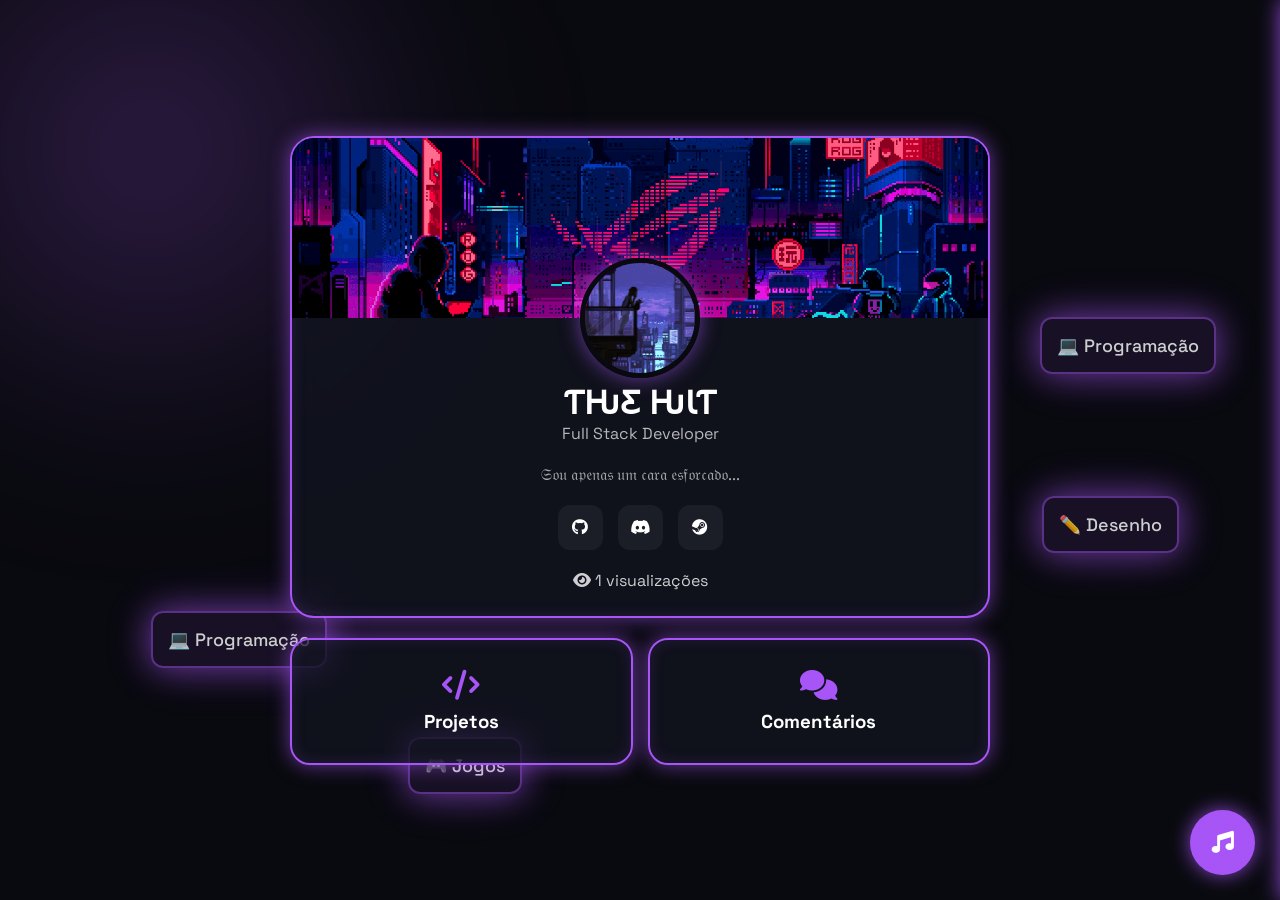
==== index.html @ 6cf0e98c "corrigindo erros pronto" ====
<!DOCTYPE html>
<html lang="pt-BR">
<head>
<meta charset="UTF-8">
<meta name="viewport" content="width=device-width, initial-scale=1.0">

<title>ƬǶƸ ǶƖƬ</title>

<link rel="stylesheet" href="perfil_jogo/css/css.css">

<link href="https://fonts.googleapis.com/css2?family=Space+Grotesk:wght@400;500;700&display=swap" rel="stylesheet">

<link rel="stylesheet"
href="https://cdnjs.cloudflare.com/ajax/libs/font-awesome/6.5.2/css/all.min.css">
</head>

<body>

<div class="bg-glow"></div>

<div class="container">

    <div class="profile-card">

        <div class="banner">
            <img src="perfil_jogo/img/punk.gif" alt="">
        </div>

        <div class="profile-content">

            <img src="perfil_jogo/img/04.gif" alt=""
            class="avatar">

            <h1>ƬǶƸ ǶƖƬ</h1>

            <span class="role">
                Full Stack Developer
            </span>

            <p class="bio">
                𝔖𝔬𝔲 𝔞𝔭𝔢𝔫𝔞𝔰 𝔲𝔪 𝔠𝔞𝔯𝔞 𝔢𝔰𝔣𝔬𝔯𝔠𝔞𝔡𝔬...
            </p>

            <div class="socials">

                <a href="https://github.com/Danhit08" target="_blank" class="badge-icon">
                    <i class="fab fa-github"></i>
                </a>

                <a href="https://discord.com/users/820844419317760000" target="_blank" class="badge-icon">
                    <i class="fab fa-discord"></i>
                </a>

                <a href="https://steamcommunity.com/profiles/76561199571584449/" target="_blank" class="badge-icon">
                    <i class="fab fa-steam"></i>
                </a>

            </div>

            <div class="views">
                <i class="fas fa-eye"></i>
                <span id="viewCounter">0</span>
                visualizações
            </div>

        </div>

    </div>

    <div class="quick-grid">

        <div class="mini-card"
        onclick="openProjects()">

            <i class="fas fa-code"></i>

            <h3>Projetos</h3>

        </div>

        <div class="mini-card"
        onclick="openComments()">

            <i class="fas fa-comments"></i>

            <h3>Comentários</h3>

        </div>

    </div>

</div>

<!-- MODAL PROJETOS -->

<div class="modal" id="projectsModal">

    <div class="modal-box">

        <span class="close"
        onclick="closeProjects()">
            &times;
        </span>

        <h2>
            <i class="fas fa-code"></i>
            Projetos
        </h2>

        <p class="modal-subtitle">
            Estão em desenvolvimento
        </p>

        <div class="project-list">

            <div class="project-item">

                <h3>The Pro Battleground</h3>

            </div>

            <div class="project-item">

                <h3>My Tiny Plot</h3>

            </div>

        </div>

    </div>

</div>

<!-- MODAL COMENTÁRIOS -->

<div class="modal" id="commentsModal">

    <div class="modal-box">

        <span class="close"
        onclick="closeComments()">
            &times;
        </span>

        <h2>Comentários</h2>

        <input
        id="nick"
        placeholder="Nick">

        <textarea
        id="msg"
        placeholder="Comentário"></textarea>

        <button onclick="addComment()">
            Enviar
        </button>

        <div id="comments"></div>

    </div>

</div>

<!-- PLAYER -->

<button
class="music-btn"
onclick="toggleMusic()">

<i class="fas fa-music"></i>

</button>

<div class="music-panel"
id="musicPanel">

    <h3>Playlist</h3>
    
    <div class="playlist">
        <div class="playlist-item" onclick="playMusic('perfil_jogo/music/Chrono _ Everin - BRISA DE VERÃO _ Haley (Stardew Valley)(1080P_HD).mp3', this)">
            🎵 BRISA DE VERÃO - Haley
        </div>
        <div class="playlist-item" onclick="playMusic('perfil_jogo/music/Chrono - ANO DO PAVÃO _ Lord Shen (Kung Fu Panda)(1080P_HD).mp3', this)">
            🎵 ANO DO PAVÃO - Lord Shen
        </div>
        <div class="playlist-item" onclick="playMusic('perfil_jogo/music/Chrono - FLAGELO _ Scourge (Sonic)(1080P_HD).mp3', this)">
            🎵 FLAGELO - Scourge
        </div>
        <div class="playlist-item" onclick="playMusic('perfil_jogo/music/Chrono - ME LEVE PRA LUA _ (Tonikaku Kawaii)(1080P_HD).mp3', this)">
            🎵 ME LEVE PRA LUA
        </div>
        <div class="playlist-item" onclick="playMusic('perfil_jogo/music/Chrono - ROCKSTAR_ _ Piers (Pokémon)(1080P_HD).mp3', this)">
            🎵 ROCKSTAR - Piers
        </div>
        <div class="playlist-item" onclick="playMusic('perfil_jogo/music/Chrono - TIPO LUTADOR _ Chronoverso(1080P_HD).mp3', this)">
            🎵 TIPO LUTADOR - Chronoverso
        </div>
        <div class="playlist-item" onclick="playMusic('perfil_jogo/music/Chrono - REI DE UNOVA _ Chrono(720P_HD).mp3', this)">
            🎵 REI DE UNOVA - N
        </div>
        <div class="playlist-item" onclick="playMusic('perfil_jogo/music/M4rkim - Vilão Do Cenário (Barou Shoei)(1080P_HD).mp3', this)">
            🎵 Vilão Do Cenário - Barou
        </div>
        <div class="playlist-item" onclick="playMusic('perfil_jogo/music/Tic Tac (Fuufu Ijou_ Koibito Miman)(1080P_HD).mp3', this)">
            🎵 Tic Tac
        </div>
        <div class="playlist-item" onclick="playMusic('perfil_jogo/music/Yhwach (Bleach) - 9.9.9 _ M4rkim(720P_HD).mp3', this)">
            🎵 9.9.9 - Yhwach
        </div>
    </div>
    
    <div class="player-container">
        <div class="visualizer" id="visualizer">
            <div class="bar"></div>
            <div class="bar"></div>
            <div class="bar"></div>
            <div class="bar"></div>
            <div class="bar"></div>
            <div class="bar"></div>
            <div class="bar"></div>
            <div class="bar"></div>
        </div>
        
        <audio id="musicPlayer" controls>
            <source id="audioSource" src="" type="video/mp4">
        </audio>
    </div>

</div>

<!-- BOUNCING HOBBIES -->
<div id="bouncing-hobbies-container"></div>

<script src="perfil_jogo/js/js.js"></script>

</body>
</html>
---- perfil_jogo/css/css.css ----
:root{
--bg:#090a0f;
--card:rgba(18,20,32,.75);
--border:rgba(255,255,255,.08);
--accent:#a855f7;
--text:#fff;
}

*{
margin:0;
padding:0;
box-sizing:border-box;
}

body{
font-family:'Space Grotesk',sans-serif;
background:var(--bg);
color:white;
display:flex;
justify-content:center;
align-items:center;
min-height:100vh;
padding:30px;
}

.bg-glow{
position:fixed;
width:600px;
height:600px;
background:radial-gradient(
circle,
rgba(168,85,247,.3),
transparent 70%
);
filter:blur(100px);
top:-150px;
left:-150px;
}

.container{
width:100%;
max-width:700px;
position:relative;
z-index:10;
}

.profile-card{
background:var(--card);
border:2px solid var(--accent);
border-radius:24px;
overflow:hidden;
backdrop-filter:blur(16px);
box-shadow:0 0 20px rgba(168,85,247,.6), inset 0 0 15px rgba(168,85,247,.15);
}

.banner{
height:180px;
}

.banner img{
width:100%;
height:100%;
object-fit:cover;
}

.profile-content{
padding:25px;
text-align:center;
}

.avatar{
width:120px;
height:120px;
border:2px solid var(--accent);
border-radius:50%;
margin-top:-85px;
border:5px solid #090a0f;
box-shadow:0 0 20px rgba(168,85,247,.6), inset 0 0 15px rgba(168,85,247,.15);
transform: scaleX(-1);  /* inverte a imagem*/

}

.role{
color:#b8b8b8;
}

.bio{
margin-top:20px;
color:#aaa;
}

.socials{
display:flex;
justify-content:center;
gap:15px;
margin-top:20px;
}

.socials a{
width:45px;
height:45px;
display:flex;
justify-content:center;
align-items:center;
border-radius:12px;
background:rgba(255,255,255,.05);
color:white;
text-decoration:none;
}

.views{
margin-top:20px;
opacity:.8;
}

.quick-grid{
display:grid;
grid-template-columns:1fr 1fr;
gap:15px;
margin-top:20px;
}

.mini-card{
background:var(--card);
border:2px solid var(--accent);
border-radius:20px;
padding:30px;
text-align:center;
cursor:pointer;
box-shadow:0 0 20px rgba(168,85,247,.6), inset 0 0 15px rgba(168,85,247,.15);
transition:all .3s ease;
}

.mini-card:hover{
box-shadow:0 0 30px rgba(168,85,247,.8), inset 0 0 20px rgba(168,85,247,.2);
}

.mini-card i{
font-size:30px;
margin-bottom:10px;
color:var(--accent);
}

.modal{
display:none;
position:fixed;
inset:0;
background:rgba(0,0,0,.7);
justify-content:center;
align-items:center;
z-index:1000;
}

.modal-box{
width:90%;
max-width:500px;
background:#121420;
padding:25px;
border-radius:20px;
border:2px solid #a855f7;
box-shadow:0 0 20px rgba(168,85,247,.8), inset 0 0 20px rgba(168,85,247,.2);
}

.close{
float:right;
font-size:28px;
cursor:pointer;
}

input,
textarea{
width:100%;
padding:12px;
margin-top:10px;
background:#0f111a;
border:none;
border-radius:12px;
color:white;
}

button{
margin-top:10px;
padding:12px 18px;
border:none;
border-radius:12px;
background:var(--accent);
color:white;
}

.comment{
margin-top:10px;
padding:12px;
background:#1a1d2d;
border-radius:12px;
}

.music-btn{
position:fixed;
right:25px;
bottom:25px;
width:65px;
height:65px;
border-radius:50%;
font-size:22px;
box-shadow:0 0 20px rgba(168,85,247,.8), inset 0 0 20px rgba(168,85,247,.2);
}

.music-panel{
position:fixed;
top:0;
right:-320px;
width:320px;
height:100%;
background:#121420;
padding:20px;
transition:.4s;
z-index:999;
overflow-y:auto;
display:flex;
flex-direction:column;
box-shadow:0 0 20px rgba(168,85,247,.8), inset 0 0 20px rgba(168,85,247,.2);
}

.music-panel.active{
right:0;
box-shadow:0 0 20px rgba(168,85,247,.8), inset 0 0 20px rgba(168,85,247,.2);
}

.music-panel h3{
color:var(--accent);
margin-bottom:15px;
font-size:18px;
text-shadow:0 0 10px rgba(168,85,247,.5);
}

.player-container{
background:rgba(168,85,247,.1);
border:1px solid rgba(168,85,247,.3);
border-radius:20px;
padding:15px;
order:2;
}

.visualizer{
display:flex;
gap:4px;
align-items:flex-end;
justify-content:center;
height:40px;
margin-bottom:12px;
}

.visualizer .bar{
width:5px;
background:linear-gradient(to top, var(--accent), rgba(168,85,247,.4));
border-radius:3px;
height:8px;
box-shadow:0 0 8px var(--accent);
animation:pulse 0.5s ease-in-out infinite;
}

@keyframes pulse{
0%, 100%{ height:8px; }
50%{ height:25px; }
}

/* Audio Player Nativo */
audio{
width:100%;
min-height:70px;
border-radius:16px;

}

audio::-webkit-media-controls-panel {
background: transparent;
border-radius: 12px;
}

audio::-webkit-media-controls-play-button,
audio::-webkit-media-controls-mute-button{
    transform:scale(1.15);
}
audio::-webkit-media-controls-timeline {
accent-color: var(--accent);
background: rgba(168,85,247,.2);
border-radius: 8px;
height:8px;
margin:0 12px;
}


audio::-webkit-media-controls-current-time-display,
audio::-webkit-media-controls-time-remaining-display {
color: var(--accent);
font-weight: 700;
font-size: 14px;
}

audio::-webkit-media-controls-volume-slider {
accent-color: var(--accent);
width: 70px;
height:8px;
}

audio::-webkit-media-controls-volume-slider-container {
margin: 0 6px;
}

/* Firefox */
audio::-moz-range-track {
background: rgba(168,85,247,.2);
border-radius: 8px;
height:8px;
}

audio::-moz-range-thumb {
background: var(--accent);
border: none;
border-radius: 50%;
width: 20px;
height: 20px;
box-shadow: 0 0 15px rgba(168,85,247,.8);
}

.playlist{
display:flex;
flex-direction:column;
gap:10px;
flex:1;
overflow-y:auto;
order:1;
margin-bottom:15px;
}

.playlist-item{
background:rgba(255,255,255,.04);
border:1px solid rgba(255,255,255,.08);
border-radius:12px;
padding:12px;
color:white;
cursor:pointer;
font-size:13px;
transition:all .3s ease;
white-space:nowrap;
overflow:hidden;
text-overflow:ellipsis;
}

.playlist-item:hover{
background:rgba(168,85,247,.25);
border-color:var(--accent);
box-shadow:0 0 10px rgba(168,85,247,.4);
}

.playlist-item.active{
background:var(--accent);
border-color:var(--accent);
box-shadow:0 0 15px rgba(168,85,247,.6);
}

.modal-subtitle{
    color:#9ca3af;
    margin-bottom:20px;
}

.project-list{
    display:flex;
    flex-direction:column;
    gap:12px;
}

.project-item{
    background:rgba(255,255,255,.04);
    border:1px solid rgba(255,255,255,.08);
    border-radius:14px;
    padding:15px;
}

.project-item h3{
    font-size:16px;
}

.project-item span{
    color:#9ca3af;
    font-size:13px;
}

.hobby-grid{
    display:grid;
    grid-template-columns:1fr 1fr;
    gap:10px;
    margin-top:15px;
}

.hobby{
    background:rgba(168,85,247,.12);
    border:1px solid rgba(168,85,247,.25);
    border-radius:12px;
    padding:12px;
    text-align:center;
}

/* Bouncing Hobbies */
.bouncing-hobby{
    position:fixed;
    background:rgba(168,85,247,.12);
    border:2px solid rgba(168,85,247,.6);
    border-radius:12px;
    padding:15px;
    color:white;
    font-weight:500;
    font-size:18px;
    z-index:0;
    pointer-events:none;
    box-shadow:0 0 30px rgba(168,85,247,.6), 0 0 50px rgba(168,85,247,.4);
    user-select:none;
    opacity:0.8;
}

.player-controls{
    display:flex;
    gap:10px;
    align-items:center;
}

.player-controls button{
    background:var(--accent);
    border:none;
    border-radius:6px;
    width:35px;
    height:35px;
    color:white;
    font-size:14px;
    cursor:pointer;
    transition:all .3s ease;
    box-shadow:0 0 12px rgba(168,85,247,.4);
}

.player-controls button:hover{
    box-shadow:0 0 18px rgba(168,85,247,.8);
    transform:scale(1.05);
}
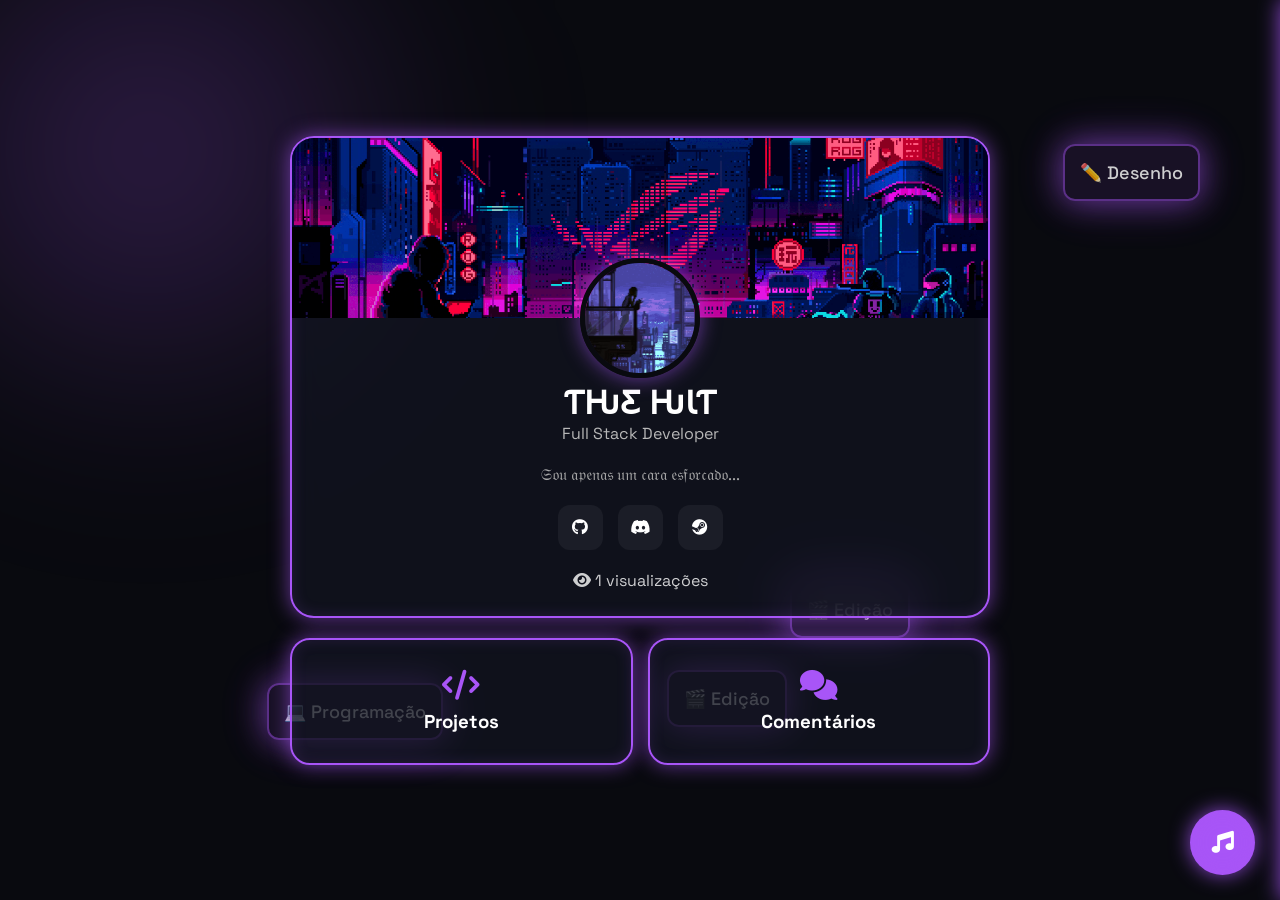
==== commit ddff2a80: "top top" ====
--- a/index.html
+++ b/index.html
@@ -175,7 +175,10 @@
 <div class="music-panel"
 id="musicPanel">
 
-    <h3>Playlist</h3>
+    <div class="music-panel-header">
+        <h3>Playlist</h3>
+        <button class="music-close-btn" onclick="closeMusic()" aria-label="Fechar playlist">X</button>
+    </div>
     
     <div class="playlist">
         <div class="playlist-item" onclick="playMusic('perfil_jogo/music/Chrono _ Everin - BRISA DE VERÃO _ Haley (Stardew Valley)(1080P_HD).mp3', this)">
@@ -196,7 +199,7 @@
         <div class="playlist-item" onclick="playMusic('perfil_jogo/music/Chrono - TIPO LUTADOR _ Chronoverso(1080P_HD).mp3', this)">
             🎵 TIPO LUTADOR - Chronoverso
         </div>
-        <div class="playlist-item" onclick="playMusic('perfil_jogo/music/Chrono - REI DE UNOVA _ Chrono(720P_HD).mp3', this)">
+        <div class="playlist-item" onclick="playMusic('perfil_jogo/music/N (Pokémon) - REI DE UNOVA _ Chrono(720P_HD).mp3', this)">
             🎵 REI DE UNOVA - N
         </div>
         <div class="playlist-item" onclick="playMusic('perfil_jogo/music/M4rkim - Vilão Do Cenário (Barou Shoei)(1080P_HD).mp3', this)">
@@ -229,6 +232,9 @@
 
 </div>
 
+<!-- BOUNCING COMMENTS -->
+<div id="bouncing-comments-container"></div>
+
 <!-- BOUNCING HOBBIES -->
 <div id="bouncing-hobbies-container"></div>
 
--- a/perfil_jogo/css/css.css
+++ b/perfil_jogo/css/css.css
@@ -226,11 +226,36 @@
 box-shadow:0 0 20px rgba(168,85,247,.8), inset 0 0 20px rgba(168,85,247,.2);
 }
 
+.music-panel-header{
+display:flex;
+align-items:center;
+justify-content:space-between;
+gap:12px;
+margin-bottom:15px;
+}
+
 .music-panel h3{
 color:var(--accent);
-margin-bottom:15px;
+margin:0;
 font-size:18px;
 text-shadow:0 0 10px rgba(168,85,247,.5);
+}
+
+.music-close-btn{
+border:none;
+background:transparent;
+color:white;
+font-size:18px;
+font-weight:700;
+line-height:1;
+cursor:pointer;
+padding:4px;
+transition:all .3s ease;
+}
+
+.music-close-btn:hover{
+color:var(--accent);
+text-shadow:0 0 10px rgba(168,85,247,.8);
 }
 
 .player-container{
@@ -401,6 +426,25 @@
     text-align:center;
 }
 
+
+.bouncing-comment{
+    position:fixed;
+    max-width:240px;
+    background:rgba(255,255,255,.06);
+    border:1px solid rgba(168,85,247,.35);
+    border-radius:12px;
+    padding:12px 14px;
+    color:white;
+    font-size:14px;
+    line-height:1.35;
+    z-index:0;
+    pointer-events:none;
+    box-shadow:0 0 24px rgba(168,85,247,.35);
+    user-select:none;
+    opacity:0.55;
+    overflow:hidden;
+    text-overflow:ellipsis;
+}
 /* Bouncing Hobbies */
 .bouncing-hobby{
     position:fixed;
